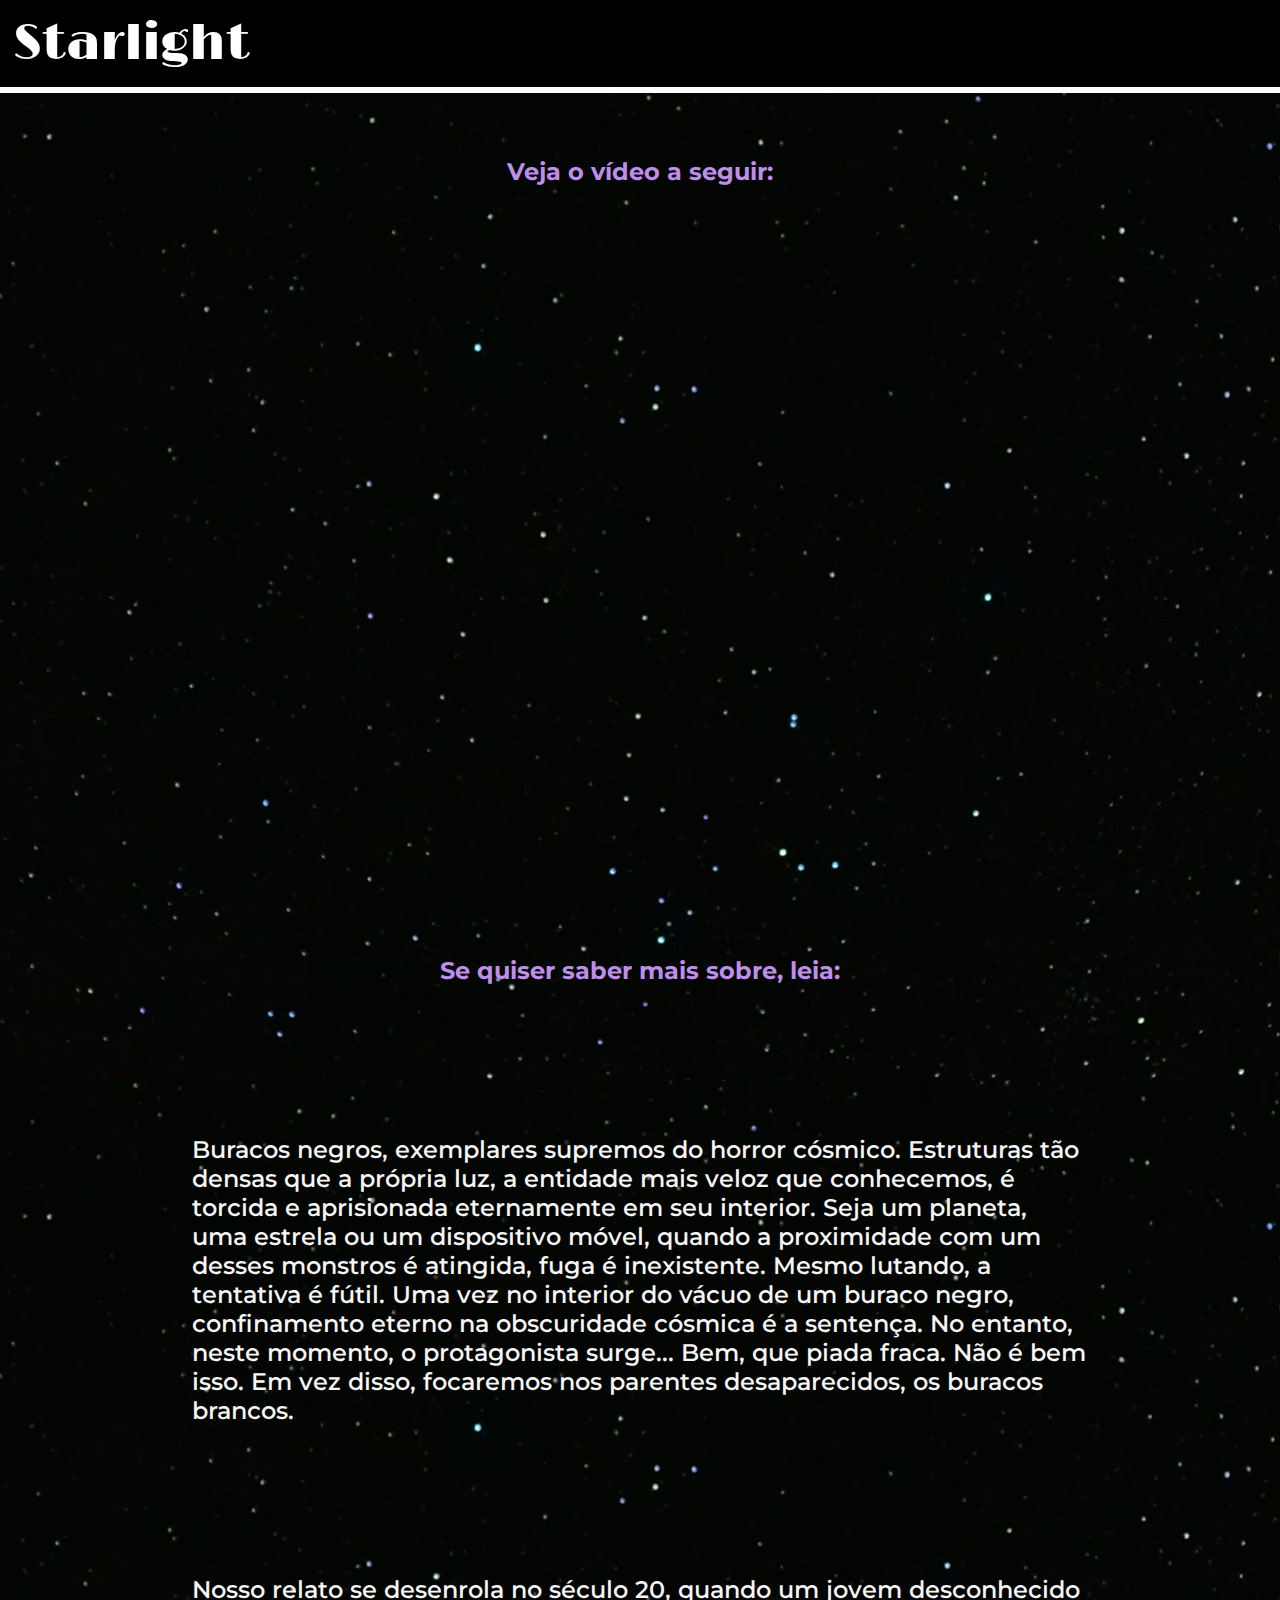
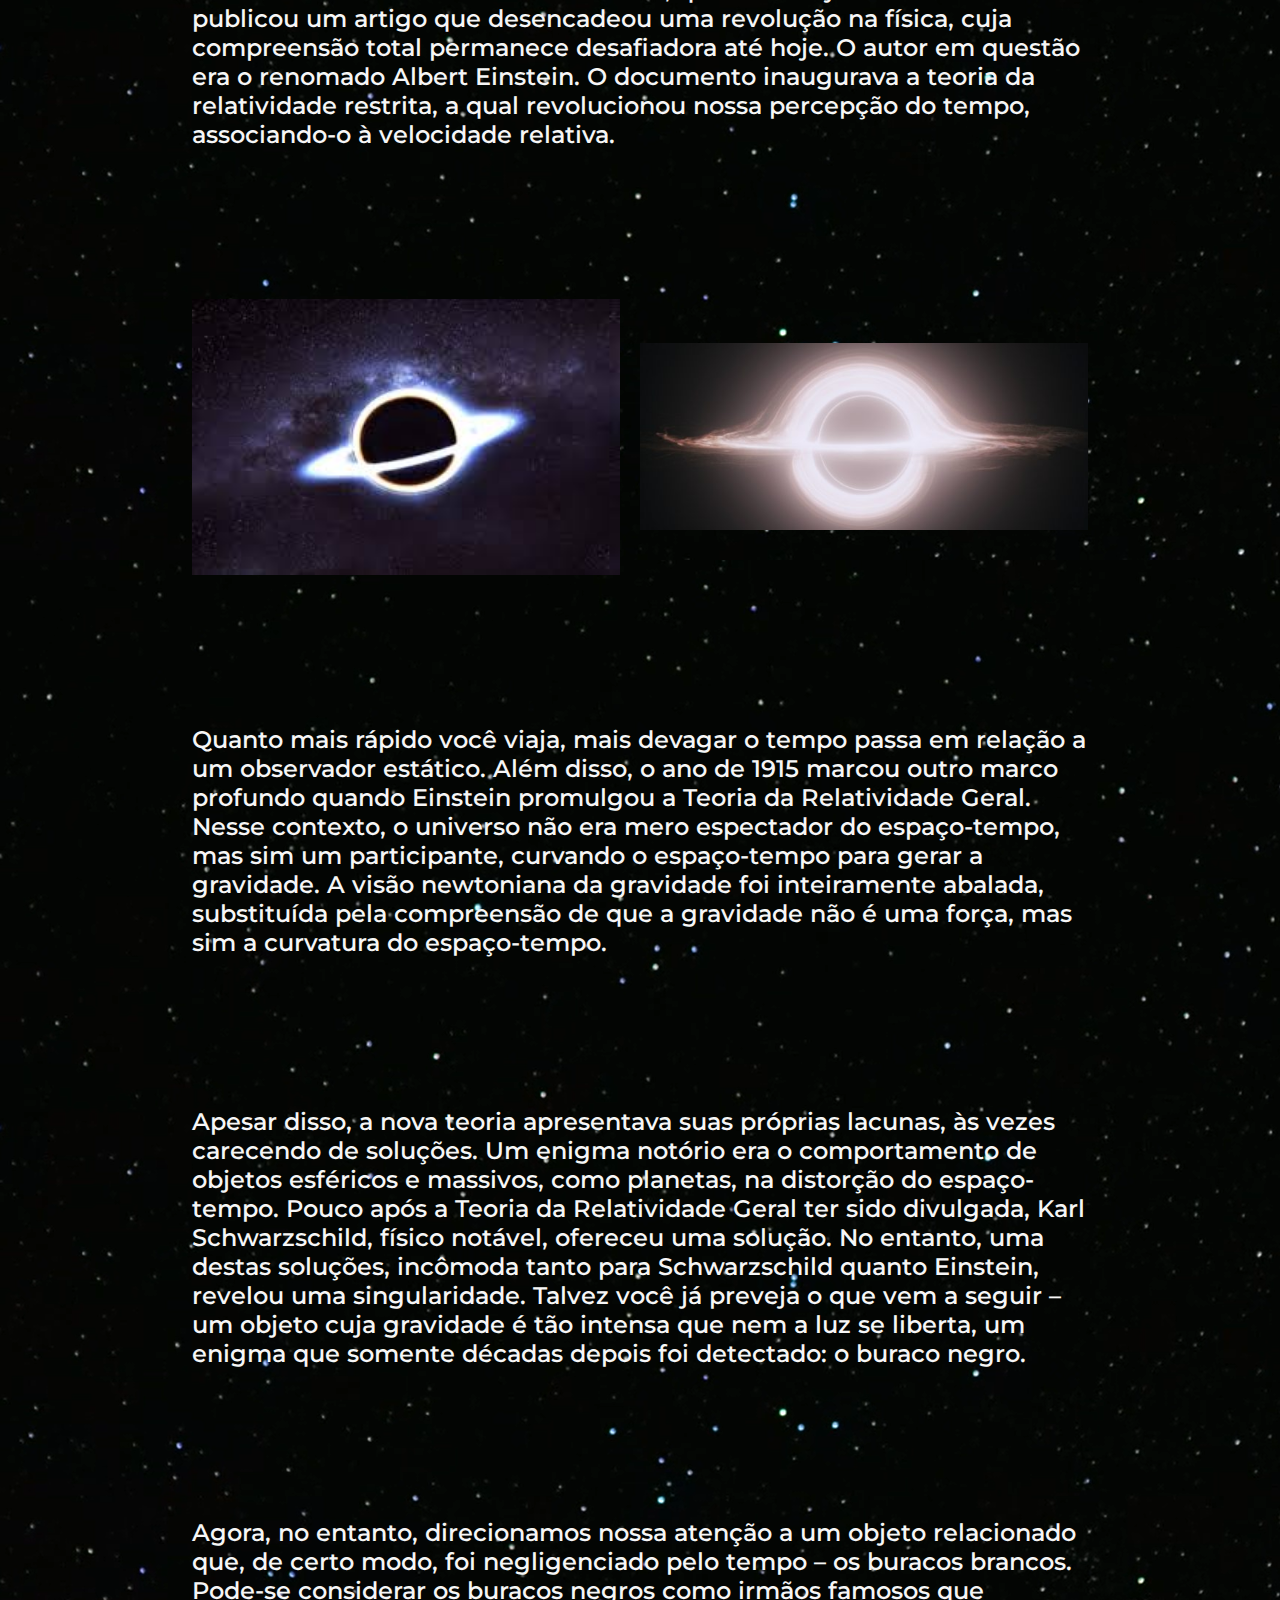
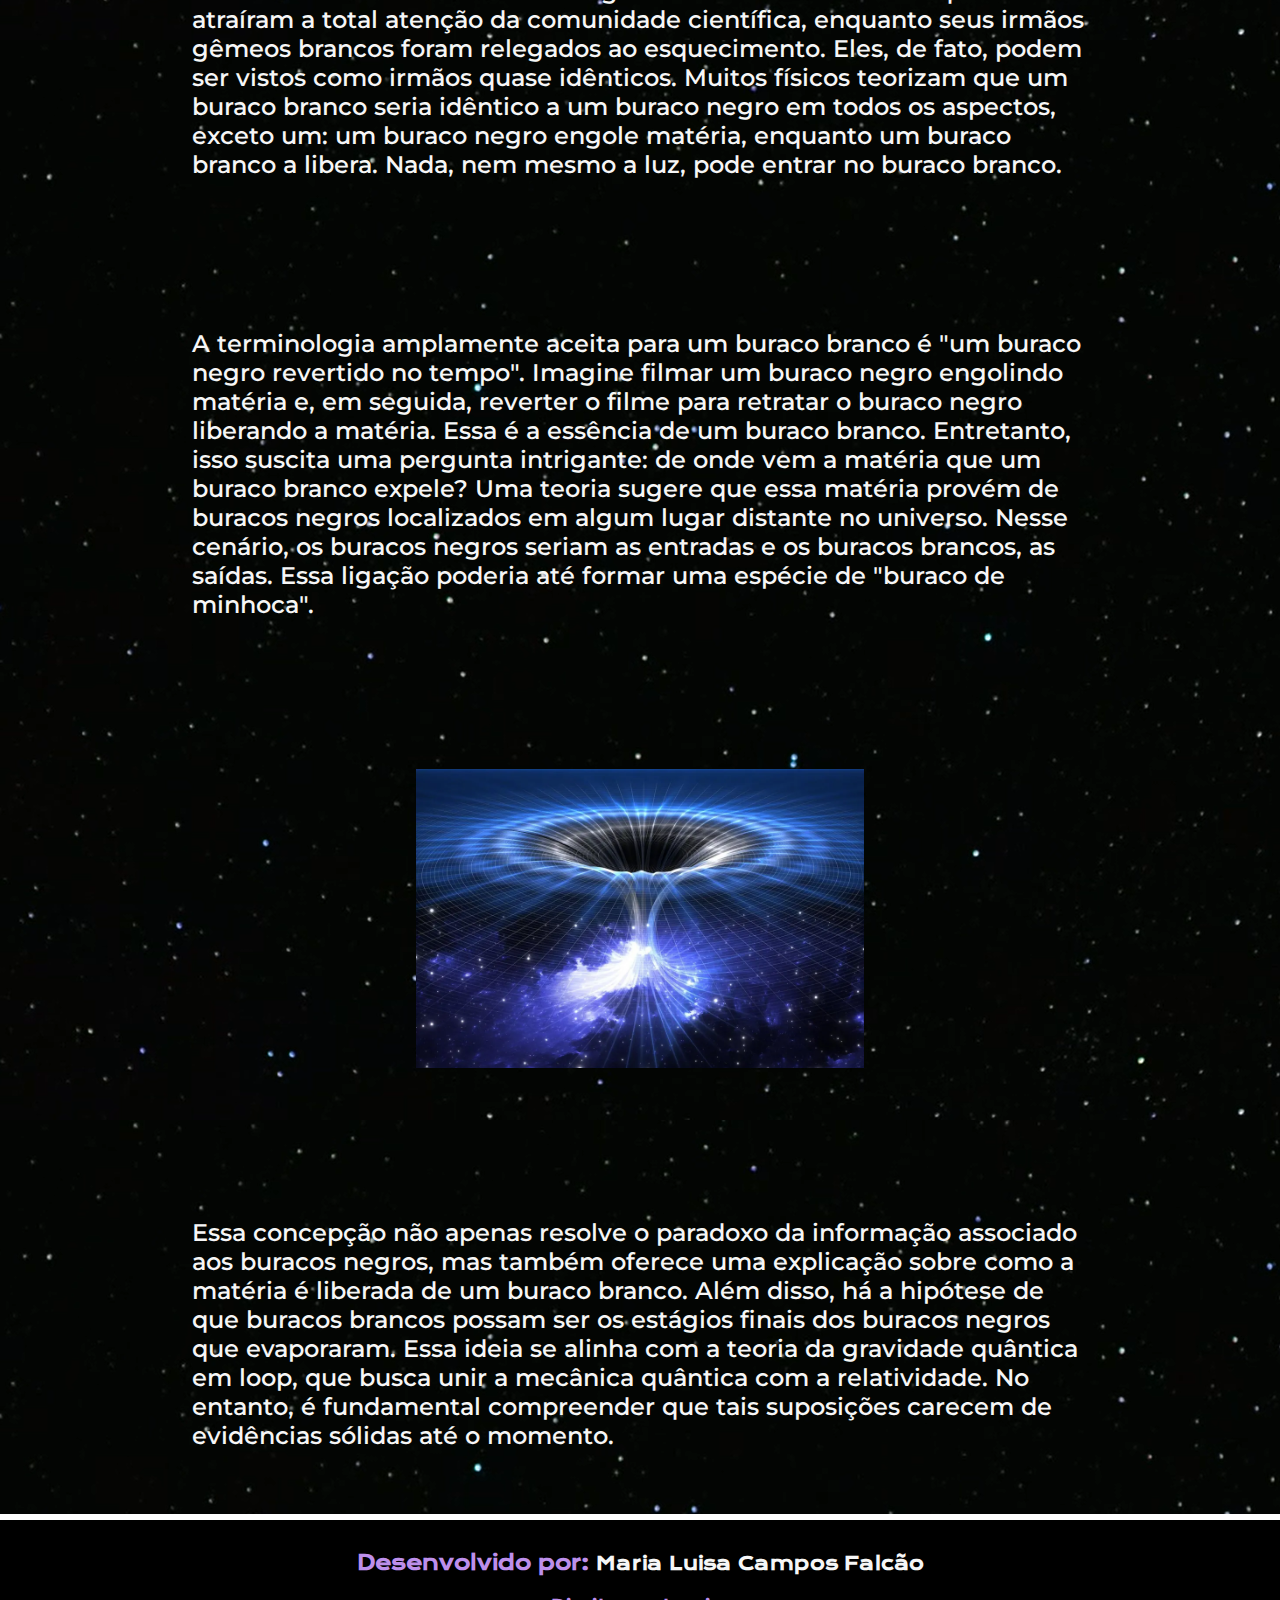
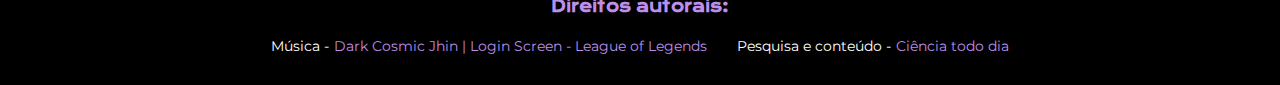
==== Buracos Brancos.html @ 6b89fa13 "Add files via upload" ====
<!DOCTYPE html>
<html lang="en">
<head>
    <meta charset="UTF-8">
    <meta name="viewport" content="width=device-width, initial-scale=1.0">
    <title>Buracos Brancos</title>
    <link rel="stylesheet" href="style.css">
</head>
<body>
    <header class="cabecalho">
        <nav class="cabecalho__menu"> 
            <a class="cabecalho__menu__link" href="index.html">Starlight</a>
        </nav>
    </header>

    <main class="apresentacao">
        <section class="apresentacao__2__completa">
            <p class="paragrafo__destaque">Veja o vídeo a seguir:</p>
            <iframe class="videos" src="https://www.youtube.com/embed/C9VnAJysiLE?si=CRcIQ_gUUXRR0qeN" title="YouTube video player" frameborder="0" allow="accelerometer; autoplay; clipboard-write; encrypted-media; gyroscope; picture-in-picture; web-share" allowfullscreen></iframe>
        </section>
            <p class="paragrafo__destaque">Se quiser saber mais sobre, leia:</p>
            <p class="paragrafo">Buracos negros, exemplares supremos do horror cósmico. Estruturas tão densas que a própria luz, a entidade mais veloz que conhecemos, é torcida e aprisionada eternamente em seu interior. Seja um planeta, uma estrela ou um dispositivo móvel, quando a proximidade com um desses monstros é atingida, fuga é inexistente. Mesmo lutando, a tentativa é fútil. Uma vez no interior do vácuo de um buraco negro, confinamento eterno na obscuridade cósmica é a sentença. No entanto, neste momento, o protagonista surge... Bem, que piada fraca. Não é bem isso. Em vez disso, focaremos nos parentes desaparecidos, os buracos brancos.</p>
            <p class="paragrafo">Nosso relato se desenrola no século 20, quando um jovem desconhecido publicou um artigo que desencadeou uma revolução na física, cuja compreensão total permanece desafiadora até hoje. O autor em questão era o renomado Albert Einstein. O documento inaugurava a teoria da relatividade restrita, a qual revolucionou nossa percepção do tempo, associando-o à velocidade relativa.</p>
            <div class="apresentacao__2__conjunto">
                <img class="apresentacao__imagem" src="bb1.jpeg" alt="Buraco Branco"> 
                <img class="apresentacao__imagem" src="bb3.jpg" alt="Buraco Branco"> 
            </div> 
            <p class="paragrafo">Quanto mais rápido você viaja, mais devagar o tempo passa em relação a um observador estático. Além disso, o ano de 1915 marcou outro marco profundo quando Einstein promulgou a Teoria da Relatividade Geral. Nesse contexto, o universo não era mero espectador do espaço-tempo, mas sim um participante, curvando o espaço-tempo para gerar a gravidade. A visão newtoniana da gravidade foi inteiramente abalada, substituída pela compreensão de que a gravidade não é uma força, mas sim a curvatura do espaço-tempo.</p>
            <p class="paragrafo">Apesar disso, a nova teoria apresentava suas próprias lacunas, às vezes carecendo de soluções. Um enigma notório era o comportamento de objetos esféricos e massivos, como planetas, na distorção do espaço-tempo. Pouco após a Teoria da Relatividade Geral ter sido divulgada, Karl Schwarzschild, físico notável, ofereceu uma solução. No entanto, uma destas soluções, incômoda tanto para Schwarzschild quanto Einstein, revelou uma singularidade. Talvez você já preveja o que vem a seguir – um objeto cuja gravidade é tão intensa que nem a luz se liberta, um enigma que somente décadas depois foi detectado: o buraco negro.</p>
            <p class="paragrafo">Agora, no entanto, direcionamos nossa atenção a um objeto relacionado que, de certo modo, foi negligenciado pelo tempo – os buracos brancos. Pode-se considerar os buracos negros como irmãos famosos que atraíram a total atenção da comunidade científica, enquanto seus irmãos gêmeos brancos foram relegados ao esquecimento. Eles, de fato, podem ser vistos como irmãos quase idênticos. Muitos físicos teorizam que um buraco branco seria idêntico a um buraco negro em todos os aspectos, exceto um: um buraco negro engole matéria, enquanto um buraco branco a libera. Nada, nem mesmo a luz, pode entrar no buraco branco.</p>
            <p class="paragrafo">A terminologia amplamente aceita para um buraco branco é "um buraco negro revertido no tempo". Imagine filmar um buraco negro engolindo matéria e, em seguida, reverter o filme para retratar o buraco negro liberando a matéria. Essa é a essência de um buraco branco. Entretanto, isso suscita uma pergunta intrigante: de onde vem a matéria que um buraco branco expele? Uma teoria sugere que essa matéria provém de buracos negros localizados em algum lugar distante no universo. Nesse cenário, os buracos negros seriam as entradas e os buracos brancos, as saídas. Essa ligação poderia até formar uma espécie de "buraco de minhoca".</p>
            <img class="apresentacao__imagem" src="bb2.webp" alt="Buraco de Minhoca">
            <p class="paragrafo">Essa concepção não apenas resolve o paradoxo da informação associado aos buracos negros, mas também oferece uma explicação sobre como a matéria é liberada de um buraco branco. Além disso, há a hipótese de que buracos brancos possam ser os estágios finais dos buracos negros que evaporaram. Essa ideia se alinha com a teoria da gravidade quântica em loop, que busca unir a mecânica quântica com a relatividade. No entanto, é fundamental compreender que tais suposições carecem de evidências sólidas até o momento.</p>
        
            
    </main>

    <footer class="rodape">
        <h1 class="rodape__h1"> <strong class="destaque__rodape__h1">Desenvolvido por:</strong> Maria Luisa Campos Falcão</h1>
        <h2 class="rodape__h2">Direitos autorais:</h2>
        <div class="rodape__paragrafos">
            <section class="rodape__paragrafo">
                <p>Música - </p>
                    <a class="rodape__paragrafo__link" href="https://www.youtube.com/watch?v=mhkQ4NaNeOA">Dark Cosmic Jhin | Login Screen - League of Legends </a>
            </section>
            <section class="rodape__paragrafo">
                <p>Pesquisa e conteúdo - </p>
                    <a class="rodape__paragrafo__link" href="https://www.youtube.com/@CienciaTodoDia">Ciência todo dia</a>
            </section>
        </div>
    </footer>
    
</body>
</html>
---- style.css ----
@import url('https://fonts.googleapis.com/css2?family=Krona+One&display=swap');
@import url('https://fonts.googleapis.com/css2?family=Krona+One&family=Montserrat&display=swap');
@import url('https://fonts.googleapis.com/css2?family=Krona+One&family=Montserrat:wght@400;600&display=swap');
@import url('https://fonts.googleapis.com/css2?family=Krona+One&family=Limelight&family=Montserrat:wght@400;600&display=swap');


*{
    margin: 0;
    padding: 0;
}

body{
    box-sizing: border-box;
    background-image: url(background.png);
    color: #F6F6F6;
}

.cabecalho {
    background-color: #000000;
    padding: 1%;
    border-bottom: 6px solid #ffffff;
    display: flex;
    justify-content: space-between;
}

.botao__audio{
    background-color: #000000;
    border: 3px solid #ffffff;
    width: 300px;
    text-align: center;
    border-radius: 16px;
    font-size: 1.5rem;
    font-weight: 600;
    padding: 21.5px 0;
    text-decoration: none;
    color: #ffffff;
    font-family: 'Montserrat', sans-serif;

}

.cabecalho__menu__link {
    font-size: 3.125rem;
    font-family: 'Limelight', cursive;
    color: #ffffff;
    text-decoration: none;
}

.destaque-titulo{
    color: #BD8FEB;
}

.apresentacao__completa {
    display: flex;
    flex-direction: row;
    align-items: center;
    gap: 40px;
}

.apresentacao{
    margin: 5% 15%;
    display: flex;
    flex-direction: column;
    align-items: center;
    gap: 150px;

}

.apresentacao__imagem{
    width: 50%;

}
.apresentacao__conteudo{
    width: 50%;
    display: flex;
    flex-direction: column;
    gap: 40px;
}

.apresentacao__conteudo__titulo{
    font-size: 2.25rem;
    font-family: 'Krona One', sans-serif;
}

.apresentacao__conteudo__paragrafo{
    font-size: 1.5rem;
    font-family: 'Montserrat', sans-serif;
}

.apresentacao__links{
    display: flex;
    flex-direction: column;
    justify-content: space-between;
    align-items: center;
}

.apresentacao__links__botoes{
    background-color: #000000;
    border: 3px solid #ffffff;
    width: 50%;
    text-align: center;
    border-radius: 16px;
    font-size: 1.5rem;
    font-weight: 600;
    padding: 21.5px 0;
    text-decoration: none;
    color: #ffffff;
    font-family: 'Montserrat', sans-serif;
}
.apresentacao__links__botoes:hover{
    background-color: #121111;
    border: 3px solid #BD8FEB;
    color: #BD8FEB;
}

.rodape {
    background-color: #000000;
    padding: 30px;
    border-top: 6px solid #ffffff;
    text-align: center;
    display: flex;
    flex-direction: column;
    gap: 20px;
    align-items: center;

}

.rodape__h1 {
    font-size: 1.125rem;
    font-family: 'Krona One', sans-serif;
}

.destaque__rodape__h1 {
    font-size: 1.25rem;
    color: #BD8FEB;
}

.rodape__h2 {
    font-size: 1rem;
    font-family: 'Krona One', sans-serif;
    color: #BD8FEB;
}

.rodape__paragrafos {
    font-size: 0.875rem;
    font-family: 'Montserrat', sans-serif;
    color: #ffffff;
    display: flex;
    gap: 30px;
}

.rodape__paragrafo {
        display: flex;
        gap: 5px;
}

.rodape__paragrafo__link {
    color: #BD8FEB;
    text-decoration: none;
}

.rodape__paragrafo__link:hover {
    color: #ffffff;
    text-decoration: underline;
}



.apresentacao__2__completa {
    display: flex;
    flex-direction: column;
    align-items: center;
    gap: 20px;
}

.apresentacao__2__conjunto {
    display: flex;
    align-items: center;
    gap: 20px;
}


.paragrafo {
    font-size: 1.5rem;
    font-family: 'Montserrat', sans-serif;
    font-weight: 550;
}

.paragrafo__destaque {
    font-weight: 700;
    font-size: 1.5rem;
    font-family: 'Montserrat', sans-serif;
    color: #BD8FEB;
}

.videos{
    width: 1000px;
    height: 600px;
}
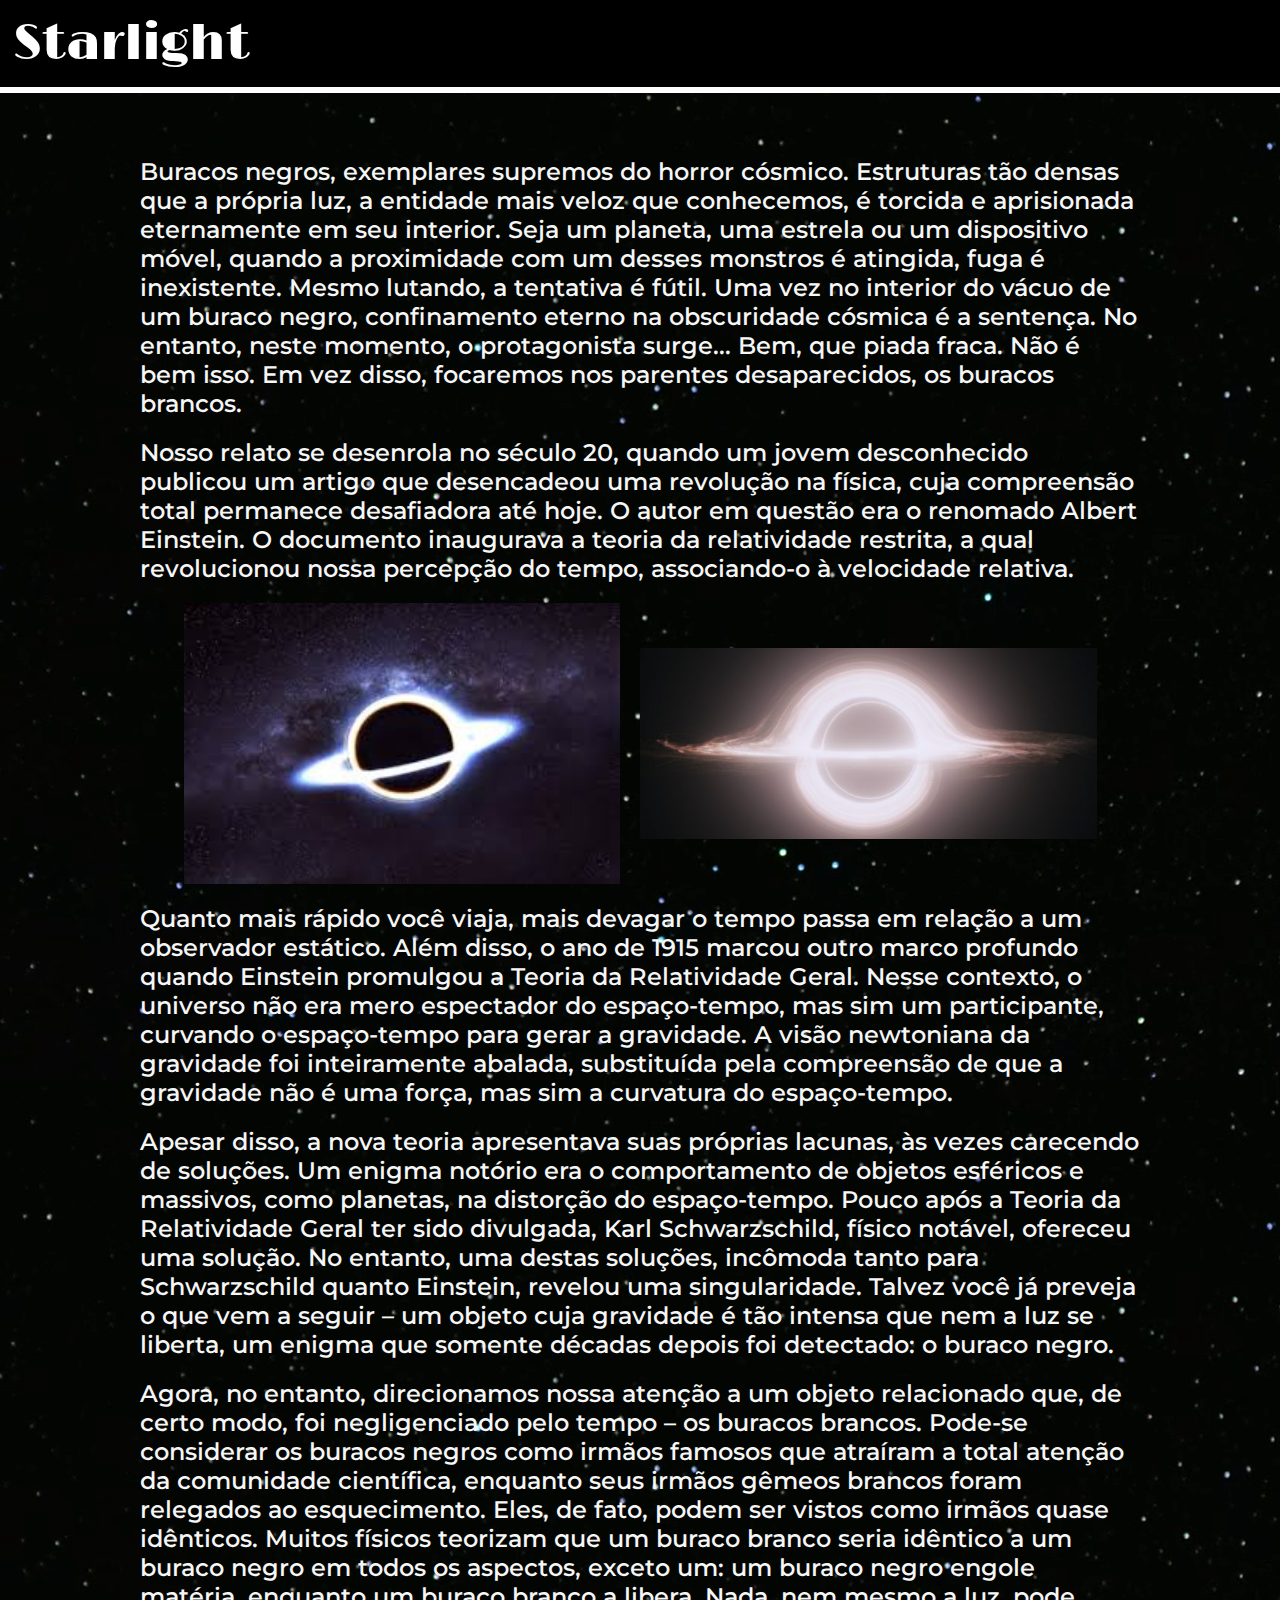
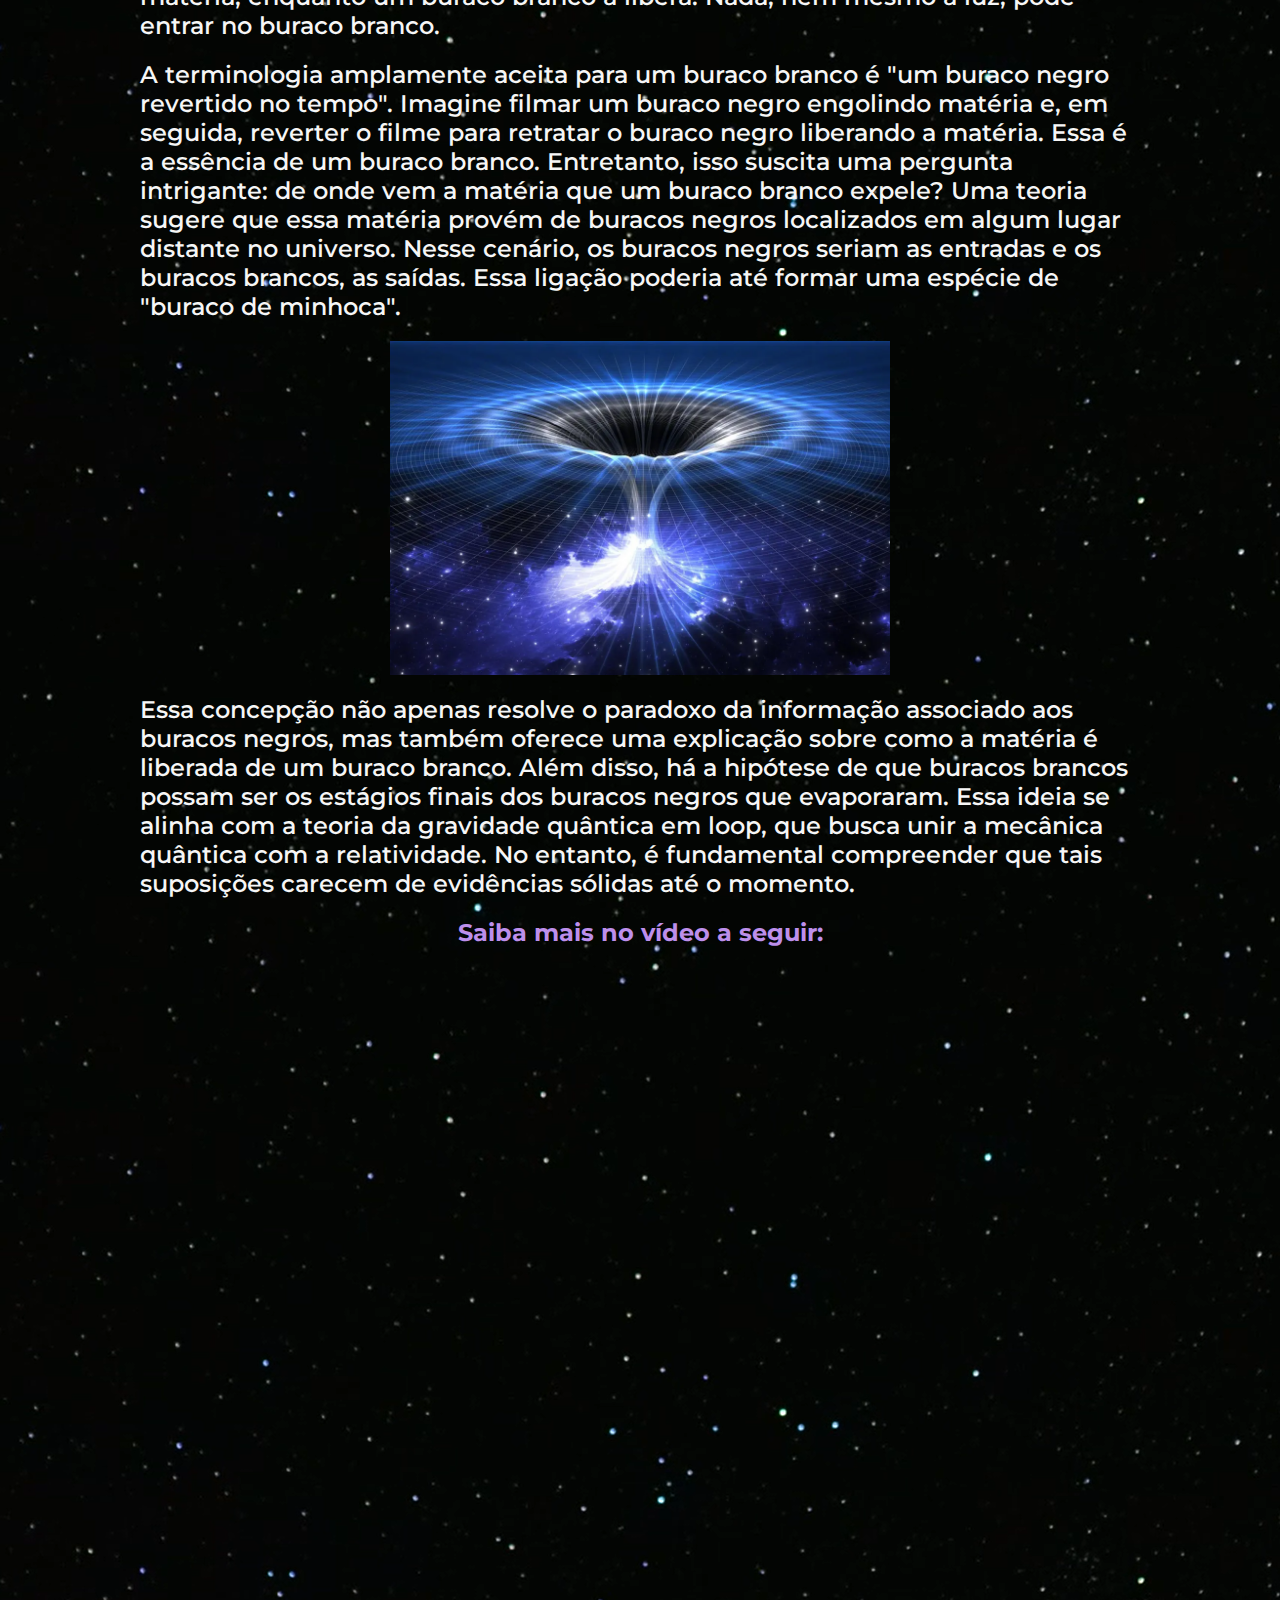
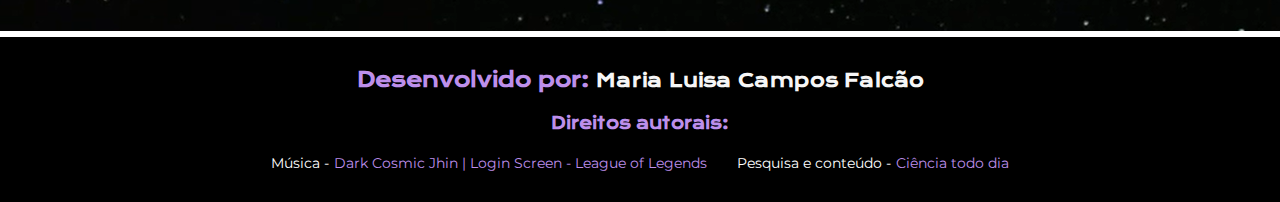
==== commit 2a83e64b: "Add files via upload" ====
--- a/Buracos Brancos.html
+++ b/Buracos Brancos.html
@@ -11,26 +11,35 @@
         <nav class="cabecalho__menu"> 
             <a class="cabecalho__menu__link" href="index.html">Starlight</a>
         </nav>
+        <div>
+            <audio id="myAudio" autoplay preload="auto">
+                <source src="audio.mp3" type="audio/mpeg">
+               </audio>
+               
+               <script>
+                var audio = document.getElementById("myAudio");
+                audio.volume = 0.3;
+               </script>
+        </div>
     </header>
 
     <main class="apresentacao">
         <section class="apresentacao__2__completa">
-            <p class="paragrafo__destaque">Veja o vídeo a seguir:</p>
-            <iframe class="videos" src="https://www.youtube.com/embed/C9VnAJysiLE?si=CRcIQ_gUUXRR0qeN" title="YouTube video player" frameborder="0" allow="accelerometer; autoplay; clipboard-write; encrypted-media; gyroscope; picture-in-picture; web-share" allowfullscreen></iframe>
-        </section>
-            <p class="paragrafo__destaque">Se quiser saber mais sobre, leia:</p>
             <p class="paragrafo">Buracos negros, exemplares supremos do horror cósmico. Estruturas tão densas que a própria luz, a entidade mais veloz que conhecemos, é torcida e aprisionada eternamente em seu interior. Seja um planeta, uma estrela ou um dispositivo móvel, quando a proximidade com um desses monstros é atingida, fuga é inexistente. Mesmo lutando, a tentativa é fútil. Uma vez no interior do vácuo de um buraco negro, confinamento eterno na obscuridade cósmica é a sentença. No entanto, neste momento, o protagonista surge... Bem, que piada fraca. Não é bem isso. Em vez disso, focaremos nos parentes desaparecidos, os buracos brancos.</p>
             <p class="paragrafo">Nosso relato se desenrola no século 20, quando um jovem desconhecido publicou um artigo que desencadeou uma revolução na física, cuja compreensão total permanece desafiadora até hoje. O autor em questão era o renomado Albert Einstein. O documento inaugurava a teoria da relatividade restrita, a qual revolucionou nossa percepção do tempo, associando-o à velocidade relativa.</p>
             <div class="apresentacao__2__conjunto">
-                <img class="apresentacao__imagem" src="bb1.jpeg" alt="Buraco Branco"> 
-                <img class="apresentacao__imagem" src="bb3.jpg" alt="Buraco Branco"> 
+                <img class="apresentacao__imagem" src="bb1.jpeg" alt="https://www.google.com/url?sa=i&url=https://sustentahabilidade.com.br/o-que-e-um-buraco-branco/&psig=AOvVaw0nNv7x3N82Et5ikcBge3KP&ust=1695423307301000&source=images&cd=vfe&opi=89978449&ved=0CBAQjRxqFwoTCMjqjZLmvIEDFQAAAAAdAAAAABAE"> 
+                <img class="apresentacao__imagem" src="bb3.jpg" alt="https://www.google.com/url?sa=i&url=https://cienciahoje.org.br/coluna/buraco-negro-buraco-branco-e-buraco-de-minhoca/&psig=AOvVaw0nNv7x3N82Et5ikcBge3KP&ust=1695423307301000&source=images&cd=vfe&opi=89978449&ved=0CBAQjRxqFwoTCMjqjZLmvIEDFQAAAAAdAAAAABAW"> 
             </div> 
             <p class="paragrafo">Quanto mais rápido você viaja, mais devagar o tempo passa em relação a um observador estático. Além disso, o ano de 1915 marcou outro marco profundo quando Einstein promulgou a Teoria da Relatividade Geral. Nesse contexto, o universo não era mero espectador do espaço-tempo, mas sim um participante, curvando o espaço-tempo para gerar a gravidade. A visão newtoniana da gravidade foi inteiramente abalada, substituída pela compreensão de que a gravidade não é uma força, mas sim a curvatura do espaço-tempo.</p>
             <p class="paragrafo">Apesar disso, a nova teoria apresentava suas próprias lacunas, às vezes carecendo de soluções. Um enigma notório era o comportamento de objetos esféricos e massivos, como planetas, na distorção do espaço-tempo. Pouco após a Teoria da Relatividade Geral ter sido divulgada, Karl Schwarzschild, físico notável, ofereceu uma solução. No entanto, uma destas soluções, incômoda tanto para Schwarzschild quanto Einstein, revelou uma singularidade. Talvez você já preveja o que vem a seguir – um objeto cuja gravidade é tão intensa que nem a luz se liberta, um enigma que somente décadas depois foi detectado: o buraco negro.</p>
             <p class="paragrafo">Agora, no entanto, direcionamos nossa atenção a um objeto relacionado que, de certo modo, foi negligenciado pelo tempo – os buracos brancos. Pode-se considerar os buracos negros como irmãos famosos que atraíram a total atenção da comunidade científica, enquanto seus irmãos gêmeos brancos foram relegados ao esquecimento. Eles, de fato, podem ser vistos como irmãos quase idênticos. Muitos físicos teorizam que um buraco branco seria idêntico a um buraco negro em todos os aspectos, exceto um: um buraco negro engole matéria, enquanto um buraco branco a libera. Nada, nem mesmo a luz, pode entrar no buraco branco.</p>
             <p class="paragrafo">A terminologia amplamente aceita para um buraco branco é "um buraco negro revertido no tempo". Imagine filmar um buraco negro engolindo matéria e, em seguida, reverter o filme para retratar o buraco negro liberando a matéria. Essa é a essência de um buraco branco. Entretanto, isso suscita uma pergunta intrigante: de onde vem a matéria que um buraco branco expele? Uma teoria sugere que essa matéria provém de buracos negros localizados em algum lugar distante no universo. Nesse cenário, os buracos negros seriam as entradas e os buracos brancos, as saídas. Essa ligação poderia até formar uma espécie de "buraco de minhoca".</p>
-            <img class="apresentacao__imagem" src="bb2.webp" alt="Buraco de Minhoca">
+            <img class="apresentacao__imagem" src="bb2.webp" alt="https://www.google.com/url?sa=i&url=https://engenharia360.com/buracos-minhoca-negros-e-brancos/&psig=AOvVaw0nNv7x3N82Et5ikcBge3KP&ust=1695423307301000&source=images&cd=vfe&opi=89978449&ved=0CBAQjRxqFwoTCMjqjZLmvIEDFQAAAAAdAAAAABAN">
             <p class="paragrafo">Essa concepção não apenas resolve o paradoxo da informação associado aos buracos negros, mas também oferece uma explicação sobre como a matéria é liberada de um buraco branco. Além disso, há a hipótese de que buracos brancos possam ser os estágios finais dos buracos negros que evaporaram. Essa ideia se alinha com a teoria da gravidade quântica em loop, que busca unir a mecânica quântica com a relatividade. No entanto, é fundamental compreender que tais suposições carecem de evidências sólidas até o momento.</p>
+            <p class="paragrafo__destaque">Saiba mais no vídeo a seguir:</p>
+            <iframe class="videos" src="https://www.youtube.com/embed/C9VnAJysiLE?si=CRcIQ_gUUXRR0qeN" title="YouTube video player" frameborder="0" allow="accelerometer; autoplay; clipboard-write; encrypted-media; gyroscope; picture-in-picture; web-share" allowfullscreen></iframe>
+        </section>
         
             
     </main>
